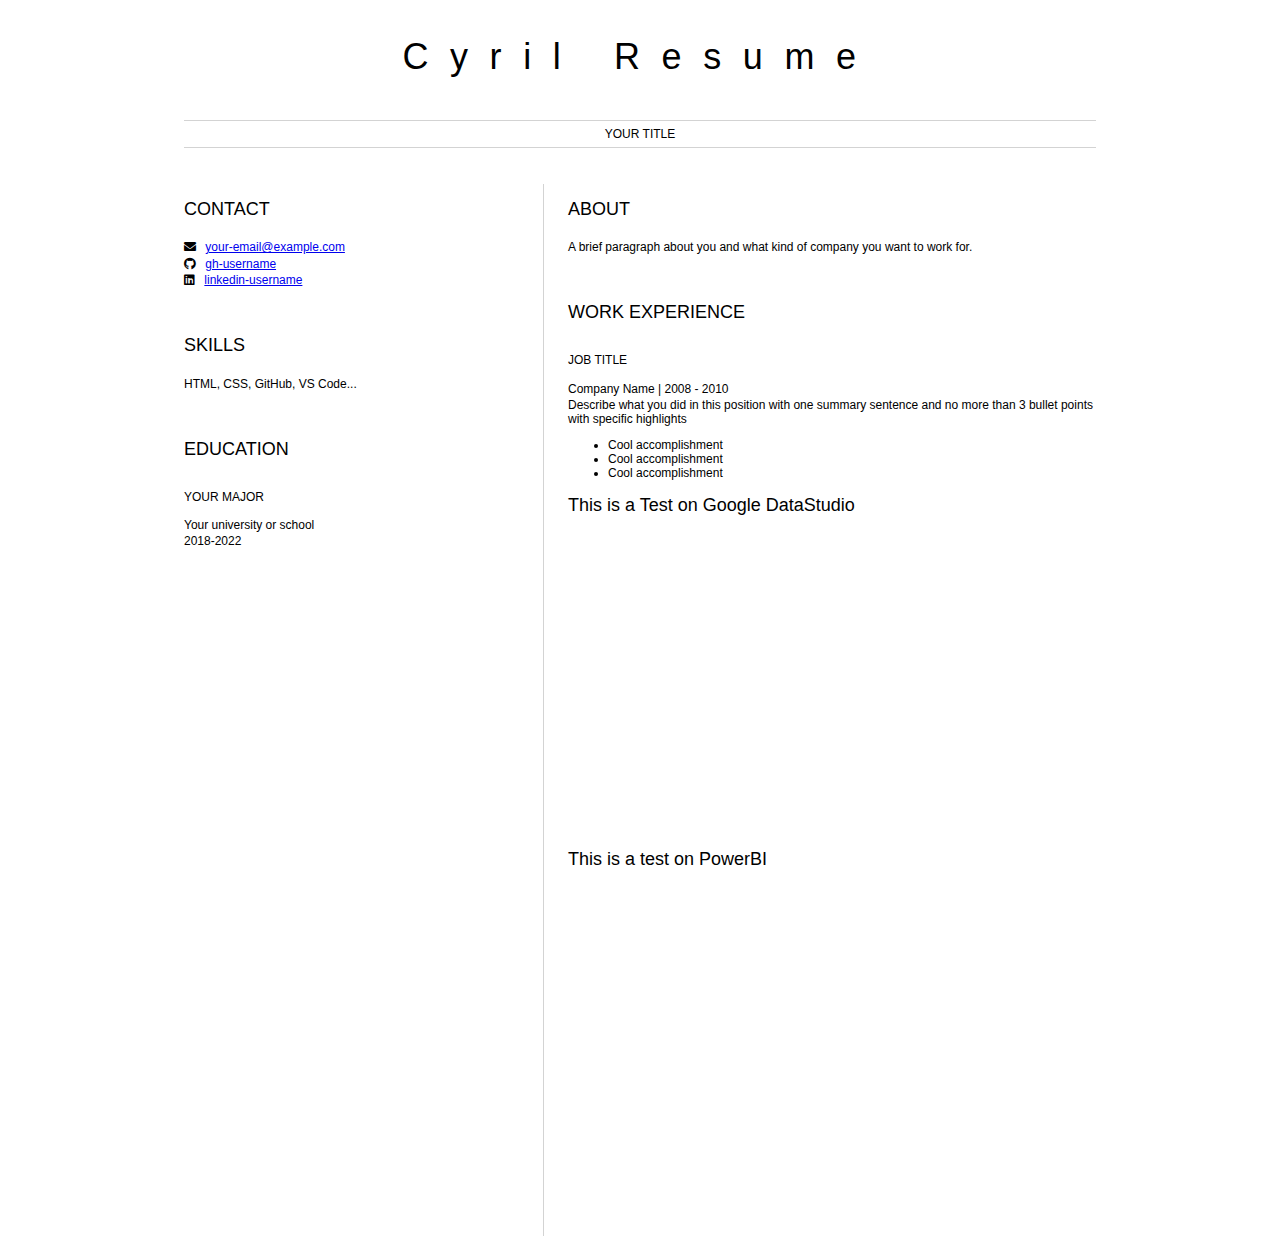
==== index.html @ 905ec6a6 "Add GoogleDatastudio" ====
<html>
	<head>
		<link href="style.css" rel="stylesheet">
		<title>Your name resume</title>
        <link rel="stylesheet" href="https://cdnjs.cloudflare.com/ajax/libs/font-awesome/5.15.4/css/all.min.css">
	</head>

	<body>
		<header id="header">
			<!-- resume header with your name and title -->
			<h1>Cyril Resume</h1>
			<hr>
			YOUR TITLE
			<hr>
		</header>
		<main>
			<article id="mainLeft">
				<section>
					<h2>CONTACT</h2>
					<!-- contact info including social media -->
                    <p>
                        <i class="fa fa-envelope" aria-hidden="true"></i>
                        <a href="mailto:your-email@example.com">your-email@example.com</a>
                    </p>
                    <p>
                        <i class="fab fa-github" aria-hidden="true"></i>
                        <a href="github.com/gh-username">gh-username</a>
                    </p>
                    <p>
                        <i class="fab fa-linkedin" aria-hidden="true"></i>
                        <a href="linkedin.com/linkedin-username">linkedin-username</a>
                    </p>
				</section>
				<section>
					<h2>SKILLS</h2>
					<!-- your skills -->
                    <p>HTML, CSS, GitHub, VS Code...</p>
				</section>
				<section>
					<h2>EDUCATION</h2>
					<!-- your education -->
                    <h3>YOUR MAJOR</h3>
                    <p>
                        Your university or school
                    </p>
                    <p>
                        2018-2022
                    </p>
				</section>            
			</article>
			<article id="mainRight">
				<section>
					<h2>ABOUT</h2>
					<!-- about you -->
					<p>A brief paragraph about you and what kind of company you want to work for.</p>
				</section>
				<section>
					<h2>WORK EXPERIENCE</h2>
					<!-- your work experience -->
                    <h3>JOB TITLE</h3>
                    <p>
                            Company Name | 2008 - 2010
                    </p>
                    <p>
                            Describe what you did in this position with one summary sentence and no more than 3 bullet points with specific highlights
                    </p>
                    <ul>
                            <li>Cool accomplishment</li>
                            <li>Cool accomplishment</li>
                            <li>Cool accomplishment</li>
                    </ul>
					<p>
						<h2>This is a Test on Google DataStudio</h2>
						<iframe width="600" height="300" src="https://datastudio.google.com/embed/reporting/1zU63jQFBv5x7Yo57GcD4gow-BWQvfUz2/page/w3DT" frameborder="0" style="border:0" allowfullscreen></iframe>
					</p>
					<p>	
						<h2>This is a test on PowerBI</h2>
						<iframe title="MyProductionDemo" width="600" height="300" src="https://app.powerbi.com/view?r=eyJrIjoiNDk4MDhmMWUtOTYzZi00MDY1LWFhZDMtOTc3YTExOTVmNzYzIiwidCI6IjJlMmIwN2NmLTM4ZmEtNDY3Yy04ZTAxLTlmNDZmMWUwNmRmMyJ9&pageName=ReportSection" frameborder="0" allowFullScreen="true"></iframe>
					</p>	
				</section>
			</article>
		</main>
	</body>
</html>
---- style.css ----
body {
    font-family: 'Segoe UI', Tahoma, Geneva, Verdana, sans-serif;
    font-size: 12px;
    max-width: 960px;
    margin: auto;
}
h1 {
    font-size: 3em;
    letter-spacing: .6em;
    padding-top: 1em;
    padding-bottom: 1em;
}

h2 {
    font-size: 1.5em;
    padding-bottom: 1em;
}

h3 {
    font-size: 1em;
    padding-bottom: 1em;
}

main { 
    display: grid;
    grid-template-columns: 40% 60%;
    margin-top: 3em;
}
header {
    text-align: center;
    margin: auto 2em;
}

section {
    margin: auto 1em 4em 2em;
}

i {
    margin-right: .5em;
}

p {
    margin: .2em auto
}

hr {
    border: none;
    background-color: lightgray;
    height: 1px;
}

h1, h2, h3 {
    font-weight: 100;
    margin-bottom: 0;
}
#mainLeft {
    border-right: 1px solid lightgray;
}
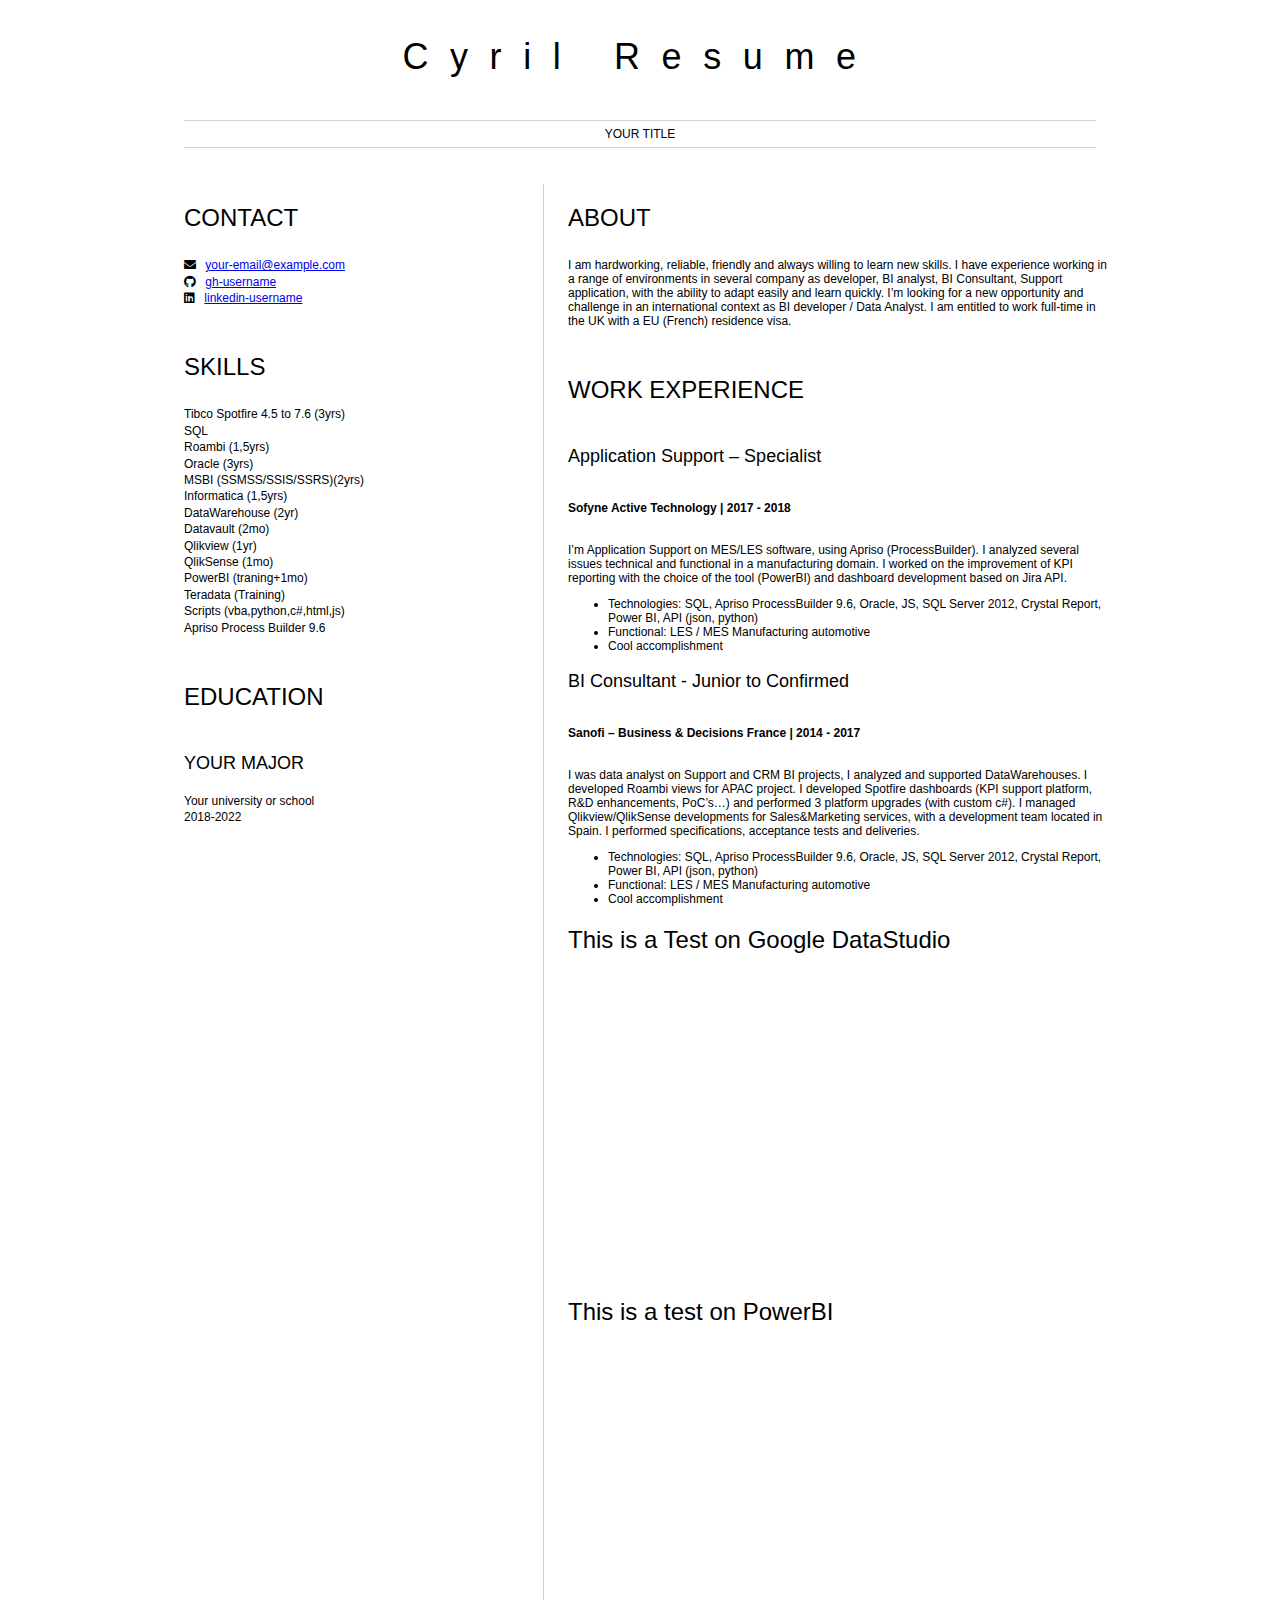
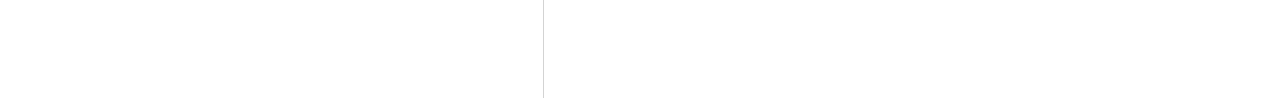
==== commit b5bd50e7: "Add content" ====
--- a/index.html
+++ b/index.html
@@ -34,7 +34,22 @@
 				<section>
 					<h2>SKILLS</h2>
 					<!-- your skills -->
-                    <p>HTML, CSS, GitHub, VS Code...</p>
+                    <p>Tibco Spotfire 4.5 to 7.6 (3yrs)</p>  
+					<p>SQL</p> 
+					<p>Roambi (1,5yrs)</p>
+					<p>Oracle (3yrs)</p>
+					<p>MSBI (SSMSS/SSIS/SSRS)(2yrs)</p>
+					<p>Informatica (1,5yrs)</p> 
+					<p>DataWarehouse (2yr)</p> 
+					<p>Datavault (2mo)</p>
+					<p>Qlikview (1yr)</p>
+					<p>QlikSense (1mo)</p>
+					<p>PowerBI (traning+1mo)</p>
+					<p>Teradata (Training)</p>
+					<p>Scripts (vba,python,c#,html,js)</p>
+					<p>Apriso Process Builder 9.6</p>
+						
+						
 				</section>
 				<section>
 					<h2>EDUCATION</h2>
@@ -52,21 +67,37 @@
 				<section>
 					<h2>ABOUT</h2>
 					<!-- about you -->
-					<p>A brief paragraph about you and what kind of company you want to work for.</p>
+					<p>I am hardworking, reliable, friendly and always willing to learn new skills. I have experience working in a range of environments in several company as developer, BI analyst, BI Consultant, Support application, with the ability to adapt easily and learn quickly. 
+						I’m looking for a new opportunity and challenge in an international context as BI developer / Data Analyst.
+						I am entitled to work full-time in the UK with a EU (French) residence visa.
+						</p>
 				</section>
 				<section>
 					<h2>WORK EXPERIENCE</h2>
 					<!-- your work experience -->
-                    <h3>JOB TITLE</h3>
+                    <h3>Application Support – Specialist</h3>
                     <p>
-                            Company Name | 2008 - 2010
+						<h4>Sofyne Active Technology | 2017 - 2018</h4>
                     </p>
                     <p>
-                            Describe what you did in this position with one summary sentence and no more than 3 bullet points with specific highlights
+						I’m Application Support on MES/LES software, using Apriso (ProcessBuilder). I analyzed several issues technical and functional in a manufacturing domain. 
+						I worked on the improvement of KPI reporting with the choice of the tool (PowerBI) and dashboard development based on Jira API. 						
                     </p>
                     <ul>
+                            <li>Technologies: SQL, Apriso ProcessBuilder 9.6, Oracle, JS, SQL Server 2012, Crystal Report, Power BI, API (json, python)</li>
+                            <li>Functional: LES / MES Manufacturing automotive</li>
                             <li>Cool accomplishment</li>
-                            <li>Cool accomplishment</li>
+                    </ul>
+					<h3>BI Consultant - Junior to Confirmed</h3>
+                    <p>
+						<h4>Sanofi – Business & Decisions France | 2014 - 2017</h4>
+                    </p>
+                    <p>
+						I was data analyst on Support and CRM BI projects, I analyzed and supported DataWarehouses. I developed Roambi views for APAC project. I developed Spotfire dashboards (KPI support platform, R&D enhancements, PoC’s…) and performed 3 platform upgrades (with custom c#). I managed Qlikview/QlikSense developments for Sales&Marketing services, with a development team located in Spain. I performed specifications, acceptance tests and deliveries. 
+                    </p>
+                    <ul>
+                            <li>Technologies: SQL, Apriso ProcessBuilder 9.6, Oracle, JS, SQL Server 2012, Crystal Report, Power BI, API (json, python)</li>
+                            <li>Functional: LES / MES Manufacturing automotive</li>
                             <li>Cool accomplishment</li>
                     </ul>
 					<p>
--- a/style.css
+++ b/style.css
@@ -12,15 +12,19 @@
 }
 
 h2 {
-    font-size: 1.5em;
+    font-size: 2em;
     padding-bottom: 1em;
 }
 
 h3 {
+    font-size: 1.5em;
+    padding-bottom: 1em;
+}
+h4 {
     font-size: 1em;
     padding-bottom: 1em;
+    font-weight: bold;
 }
-
 main { 
     display: grid;
     grid-template-columns: 40% 60%;
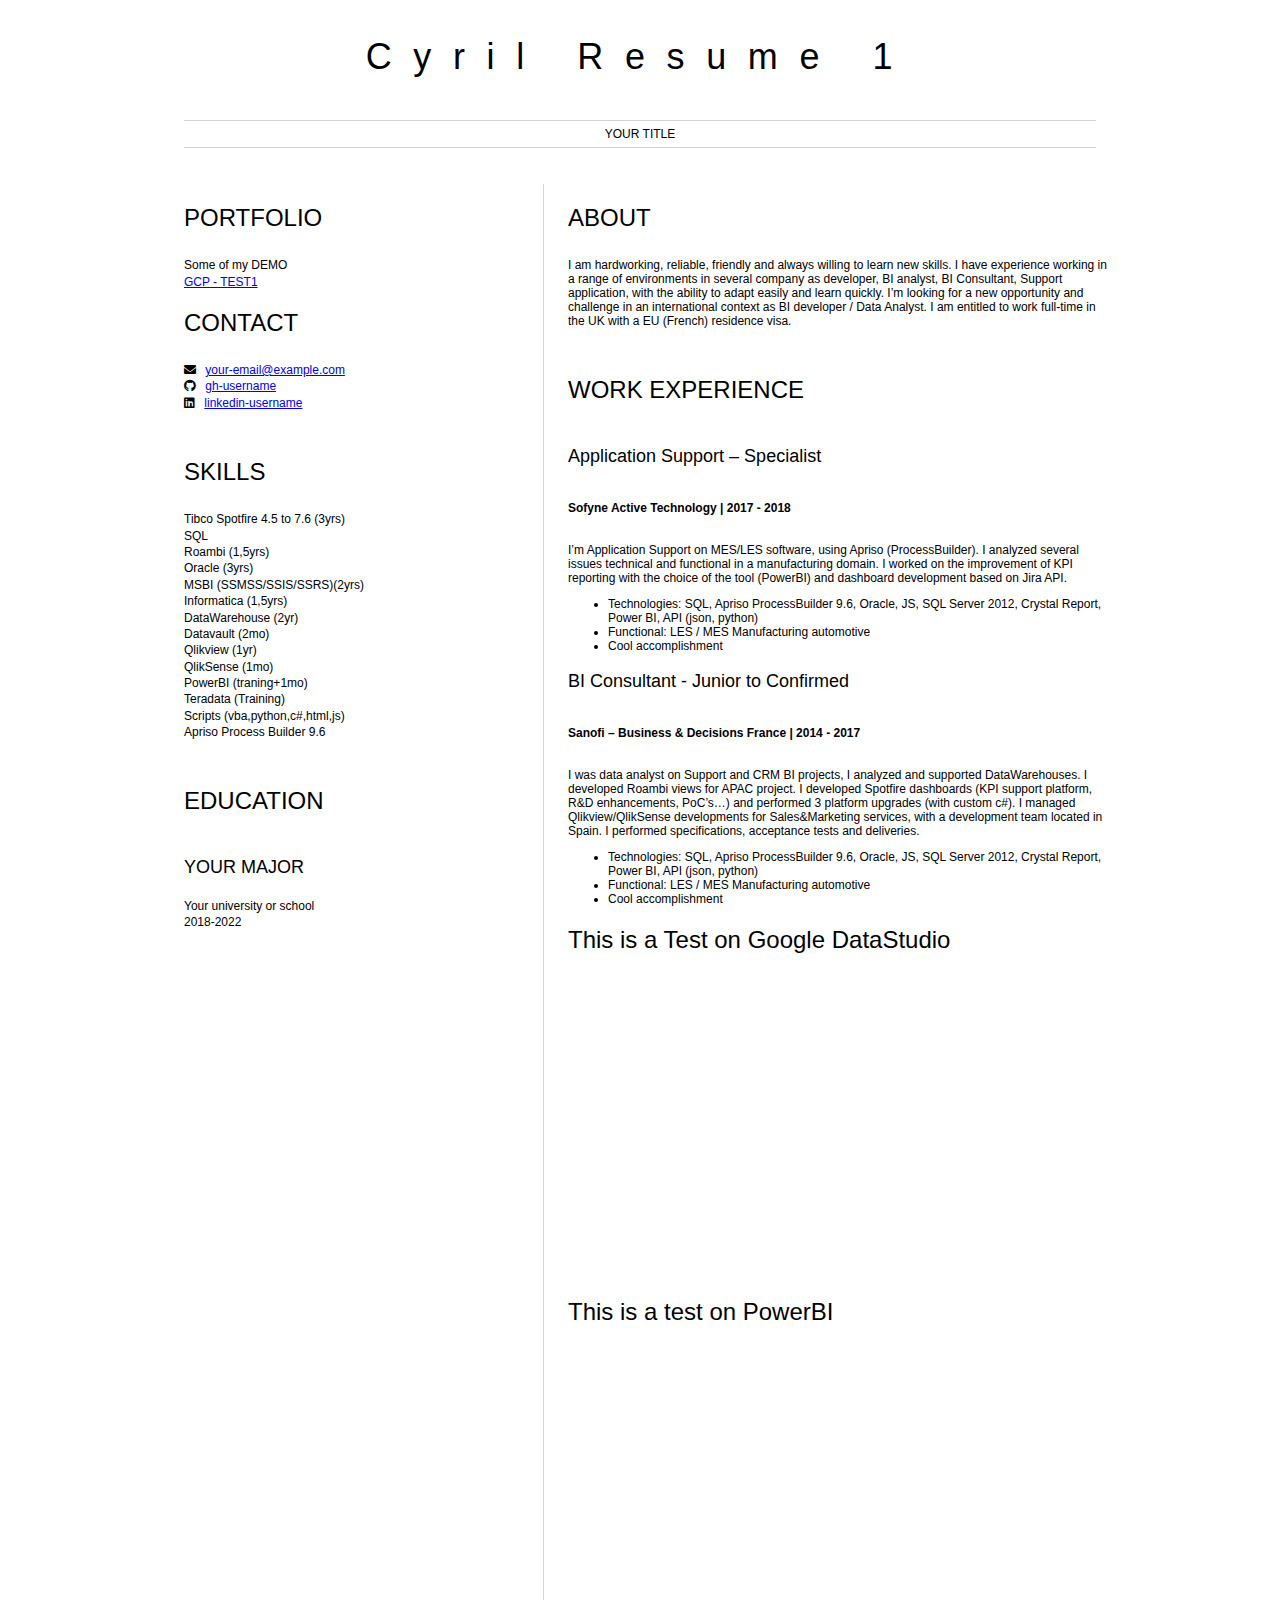
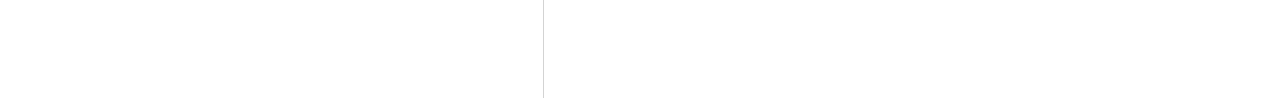
==== commit 5c2a2c99: "Create Portfolio" ====
--- a/index.html
+++ b/index.html
@@ -1,14 +1,14 @@
 <html>
 	<head>
 		<link href="style.css" rel="stylesheet">
-		<title>Your name resume</title>
+		<title>Your name resume P</title>
         <link rel="stylesheet" href="https://cdnjs.cloudflare.com/ajax/libs/font-awesome/5.15.4/css/all.min.css">
 	</head>
 
 	<body>
 		<header id="header">
 			<!-- resume header with your name and title -->
-			<h1>Cyril Resume</h1>
+			<h1>Cyril Resume 1</h1>
 			<hr>
 			YOUR TITLE
 			<hr>
@@ -16,6 +16,9 @@
 		<main>
 			<article id="mainLeft">
 				<section>
+					<h2>PORTFOLIO</h2>
+					<p>Some of my DEMO</p>
+					<a href="index.html">GCP - TEST1</a>
 					<h2>CONTACT</h2>
 					<!-- contact info including social media -->
                     <p>
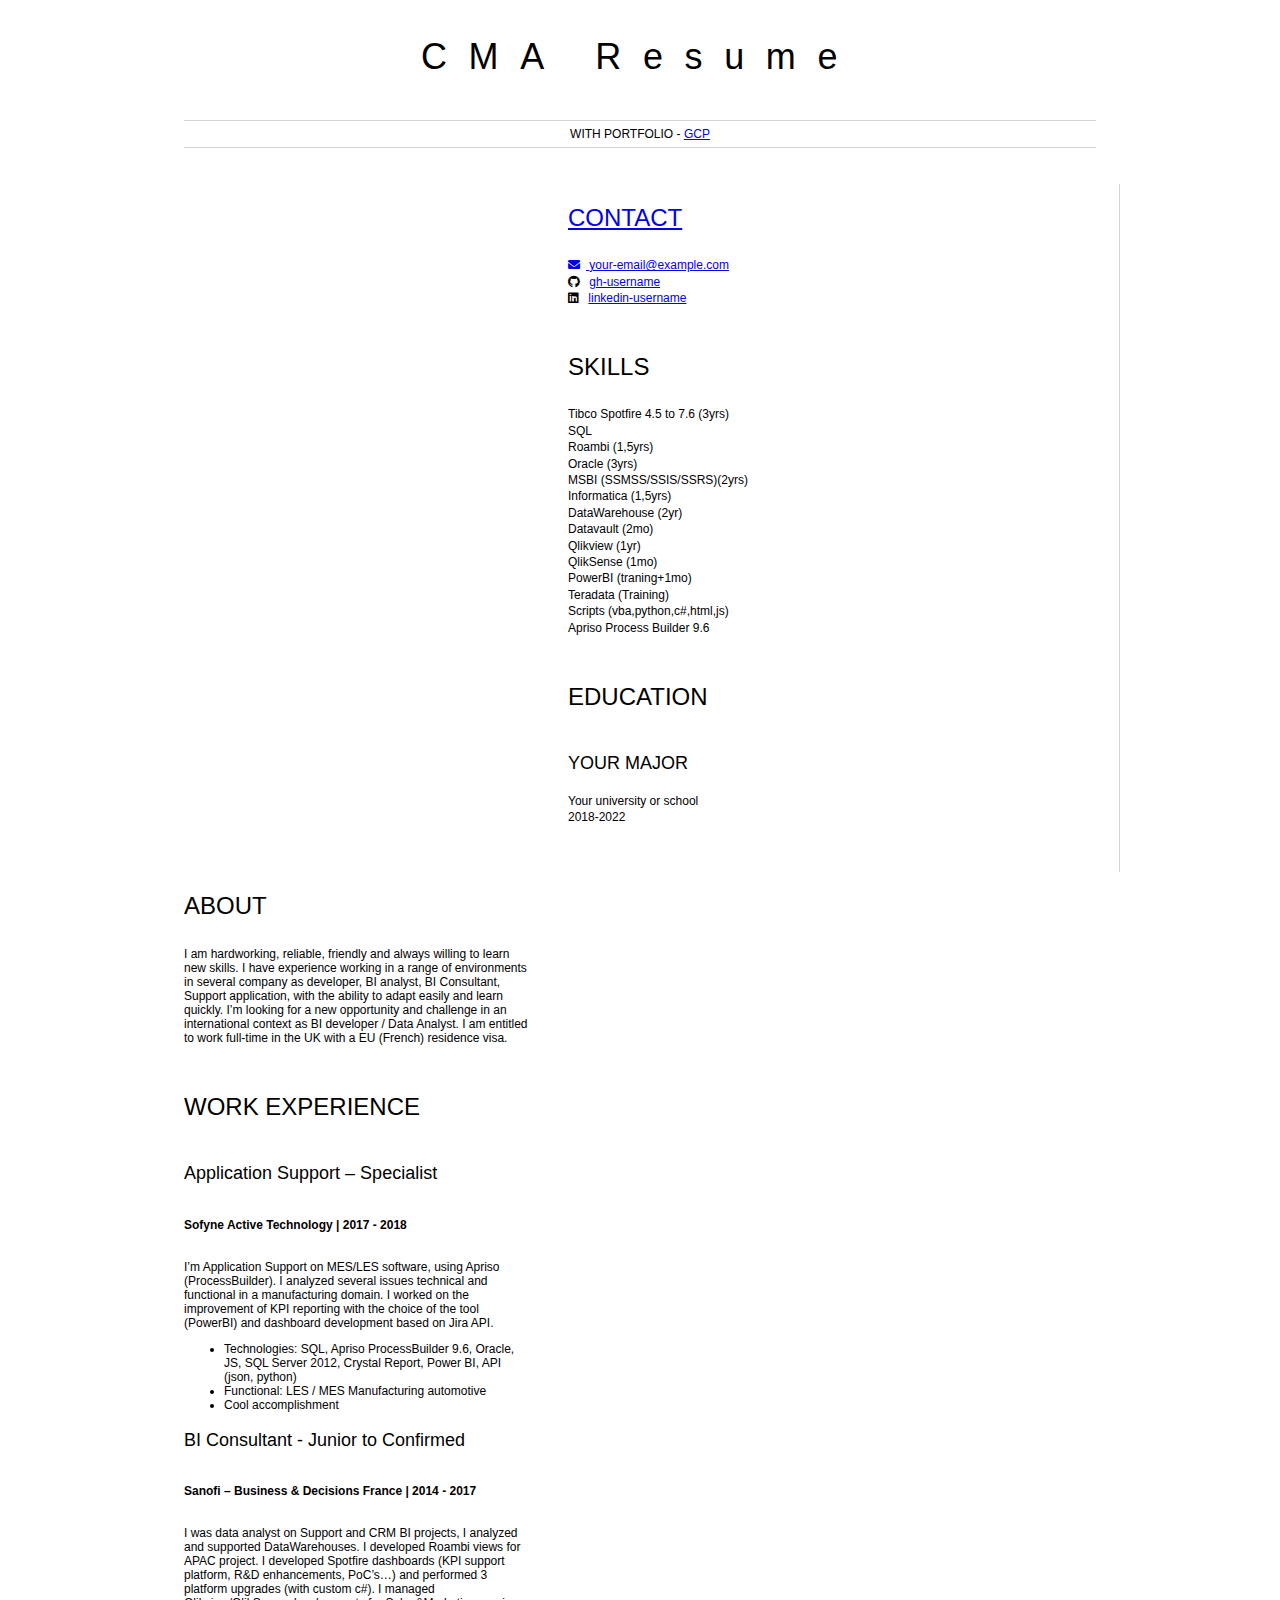
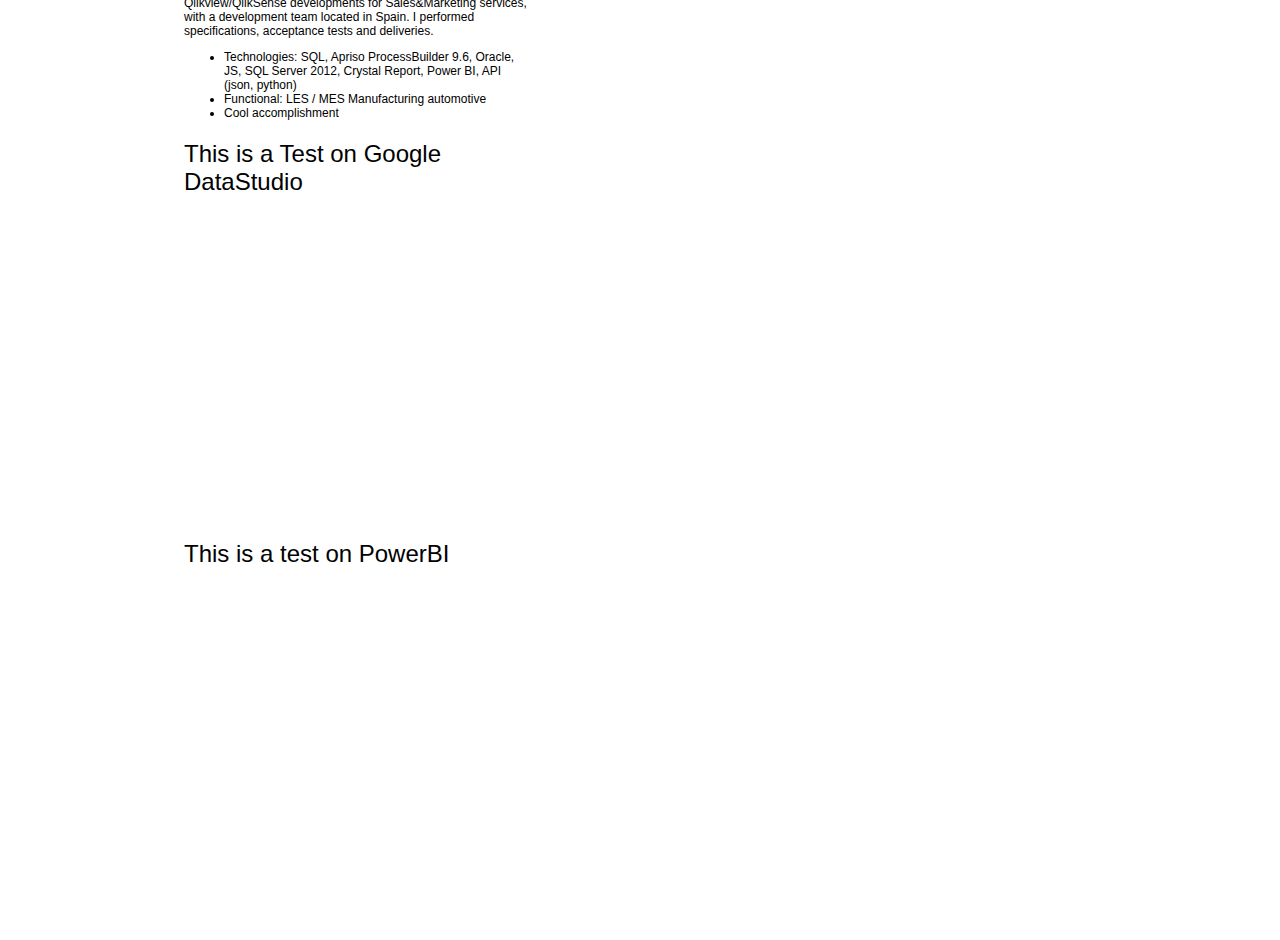
==== commit 32ca803b: "Add GCP_Portfolio" ====
--- a/index.html
+++ b/index.html
@@ -1,24 +1,22 @@
 <html>
 	<head>
 		<link href="style.css" rel="stylesheet">
-		<title>Your name resume P</title>
+		<title>Your name resume</title>
         <link rel="stylesheet" href="https://cdnjs.cloudflare.com/ajax/libs/font-awesome/5.15.4/css/all.min.css">
 	</head>
 
 	<body>
 		<header id="header">
 			<!-- resume header with your name and title -->
-			<h1>Cyril Resume 1</h1>
+			<h1>CMA Resume</h1>
 			<hr>
-			YOUR TITLE
+			WITH PORTFOLIO  -
+			<a href="/Resume/GCP_Portfolio.html">GCP</href>
 			<hr>
 		</header>
 		<main>
 			<article id="mainLeft">
 				<section>
-					<h2>PORTFOLIO</h2>
-					<p>Some of my DEMO</p>
-					<a href="index.html">GCP - TEST1</a>
 					<h2>CONTACT</h2>
 					<!-- contact info including social media -->
                     <p>
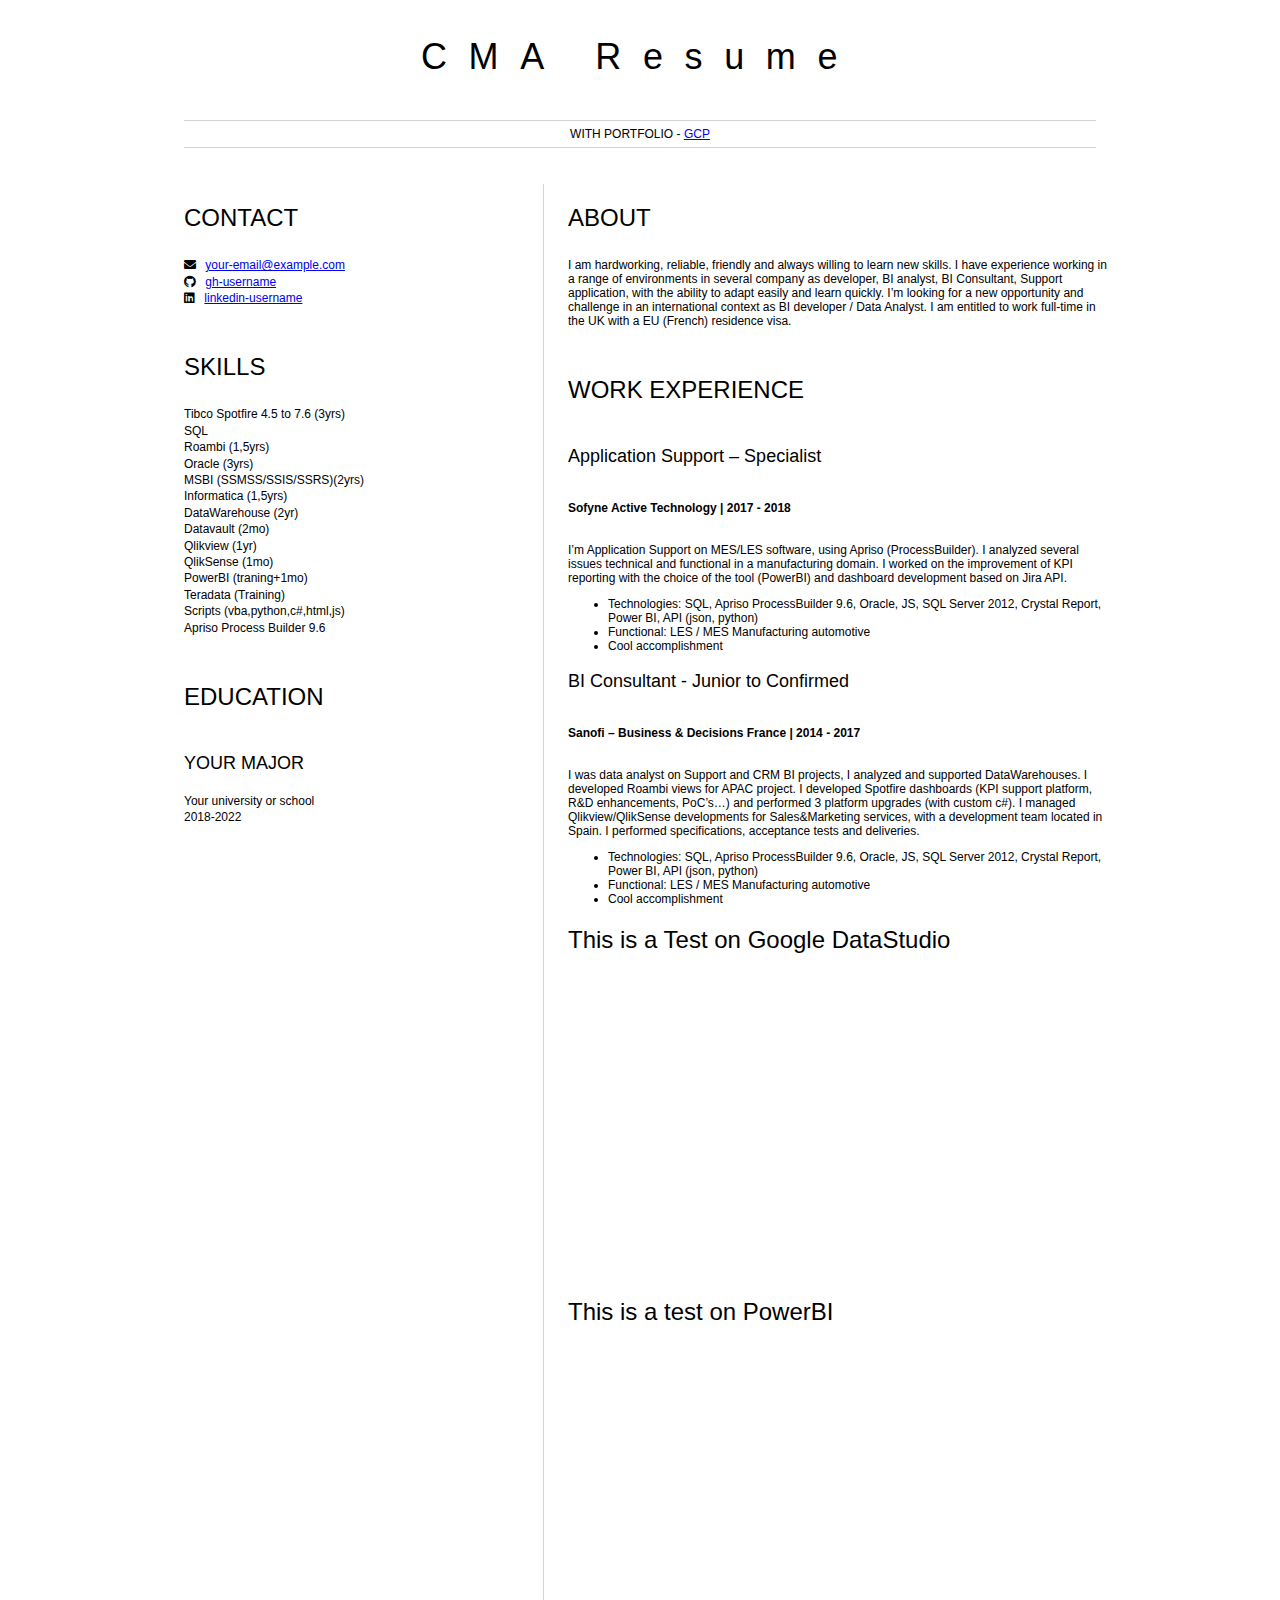
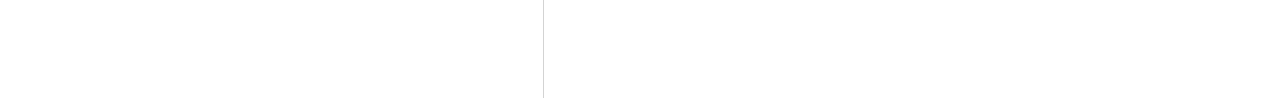
==== commit 5960d98e: "fix design" ====
--- a/index.html
+++ b/index.html
@@ -9,9 +9,8 @@
 		<header id="header">
 			<!-- resume header with your name and title -->
 			<h1>CMA Resume</h1>
-			<hr>
-			WITH PORTFOLIO  -
-			<a href="/Resume/GCP_Portfolio.html">GCP</href>
+			<hr>WITH PORTFOLIO  -
+			<a href="/Resume/GCP_Portfolio.html">GCP</a>
 			<hr>
 		</header>
 		<main>
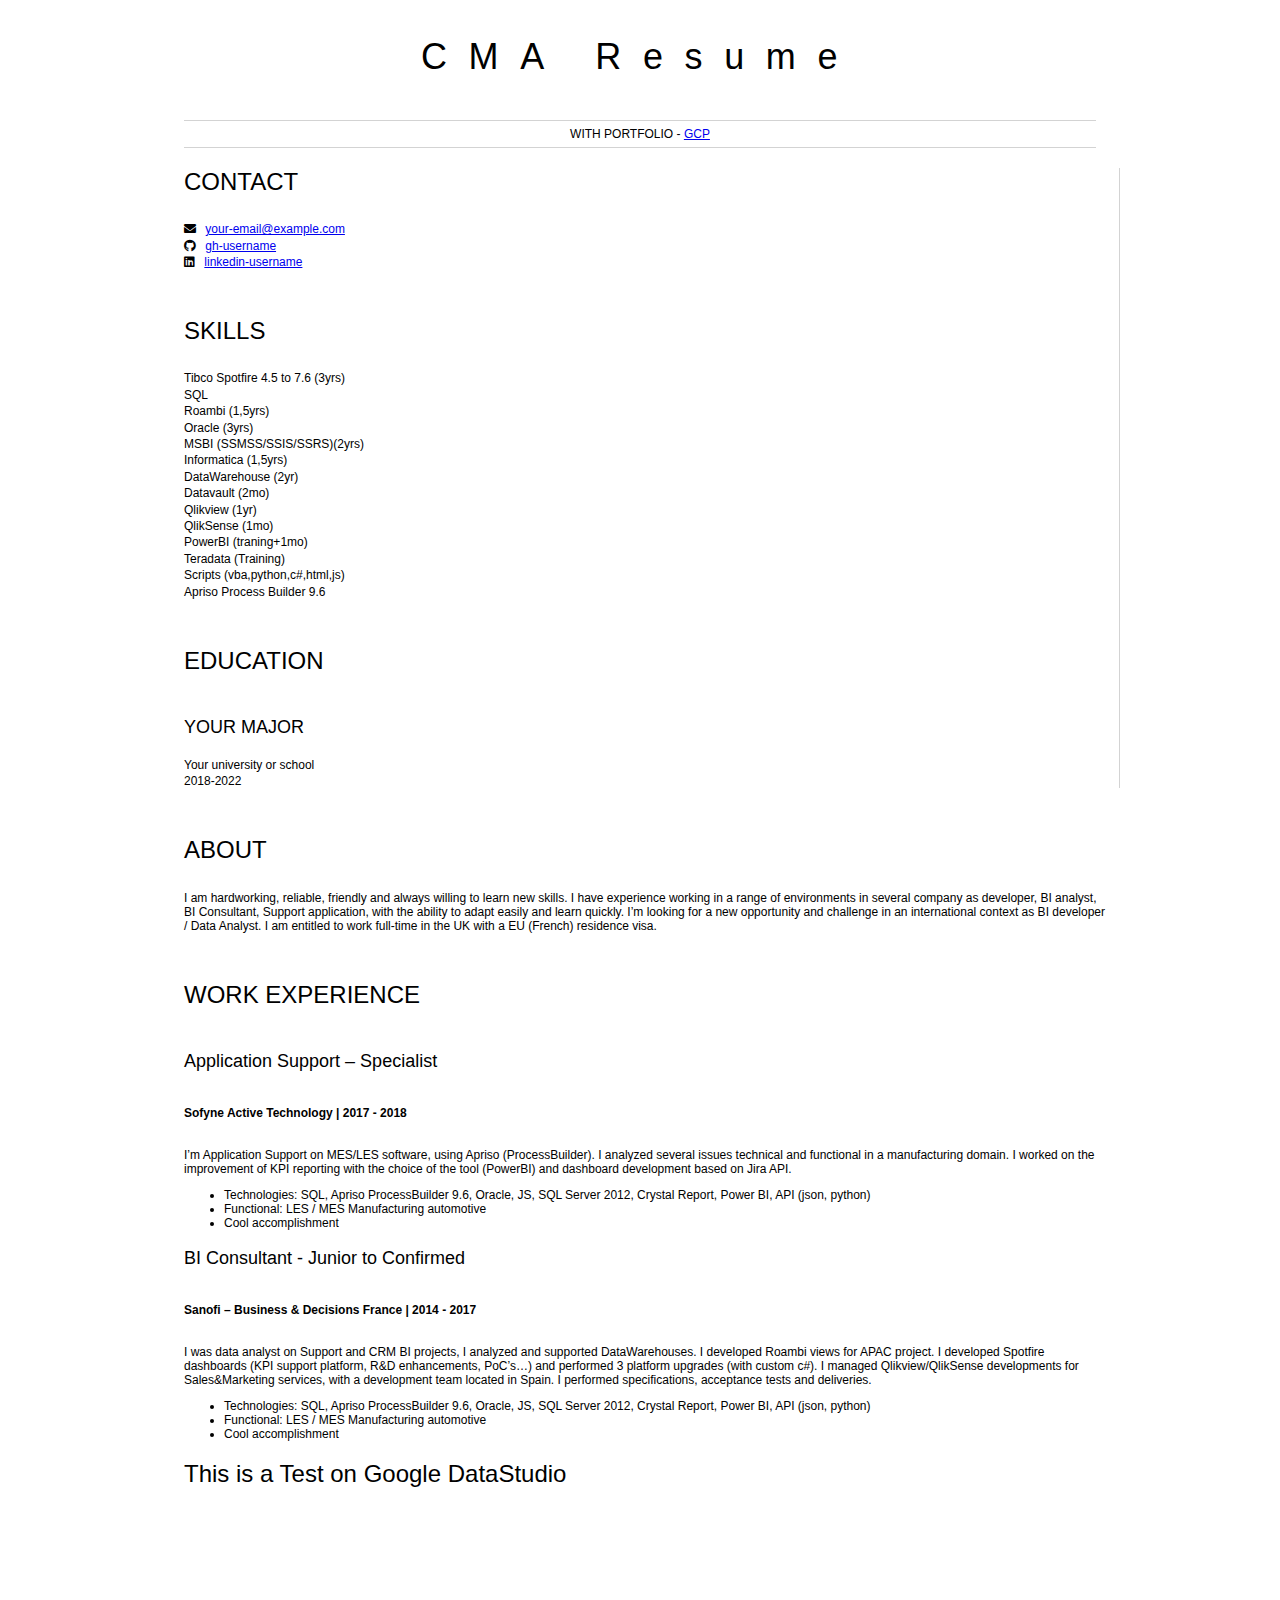
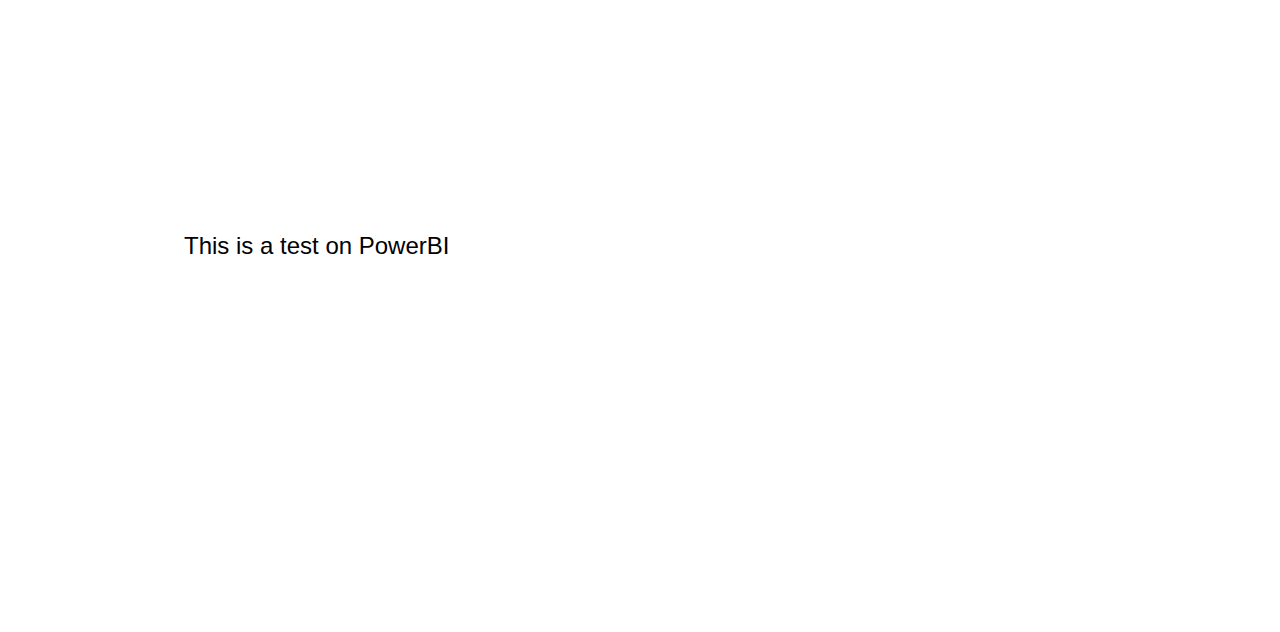
==== commit 2dfce224: "add style transition" ====
--- a/index.html
+++ b/index.html
@@ -10,9 +10,9 @@
 			<!-- resume header with your name and title -->
 			<h1>CMA Resume</h1>
 			<hr>WITH PORTFOLIO  -
-			<a href="/Resume/GCP_Portfolio.html">GCP</a>
+			<a href="/Resume/Portfolio/GCP_Portfolio.html">GCP</a>
 			<hr>
-		</header>
+		</header
 		<main>
 			<article id="mainLeft">
 				<section>
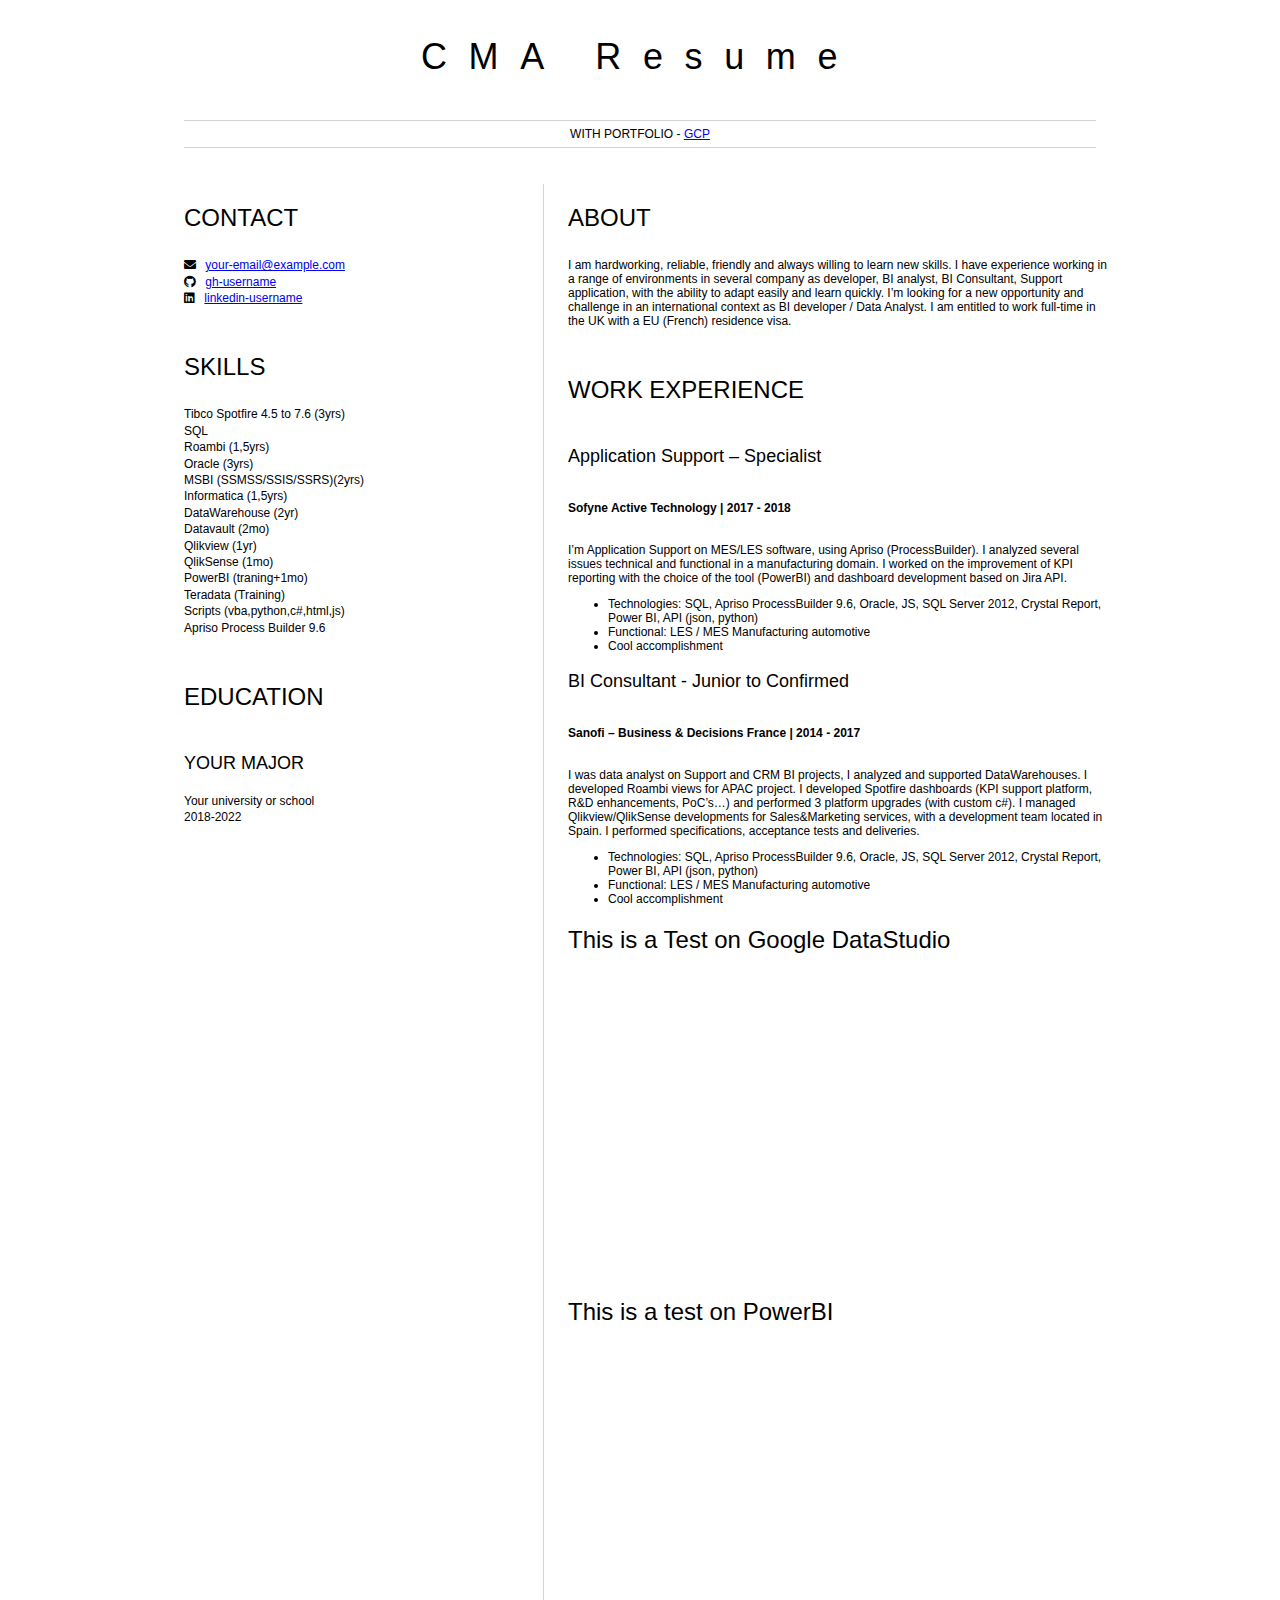
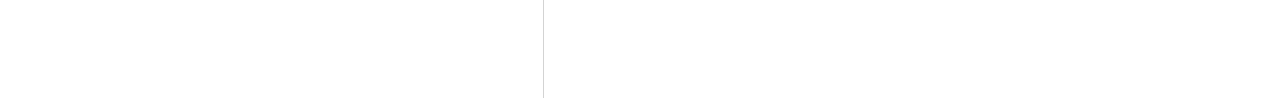
==== commit d47a0b58: "fix" ====
--- a/index.html
+++ b/index.html
@@ -12,7 +12,7 @@
 			<hr>WITH PORTFOLIO  -
 			<a href="/Resume/Portfolio/GCP_Portfolio.html">GCP</a>
 			<hr>
-		</header
+		</header>
 		<main>
 			<article id="mainLeft">
 				<section>
